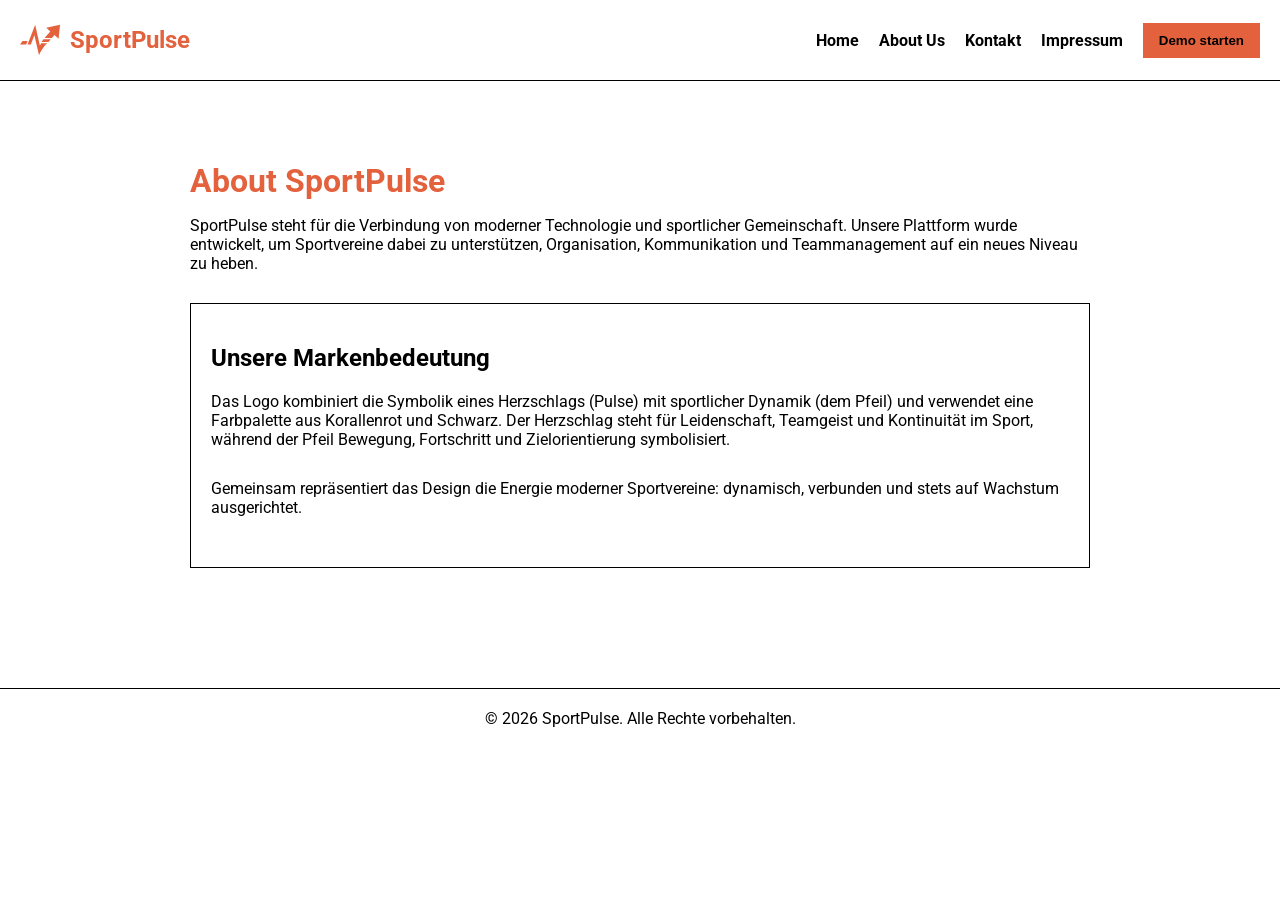
==== about.html @ f05191fe "Add index, contact , about and impressum pages" ====
<!doctype html>
<html lang="de">
	<head>
		<meta charset="UTF-8" />
		<meta name="viewport" content="width=device-width, initial-scale=1.0" />
		<title>About Us | SportPulse</title>
		<link rel="stylesheet" href="style.css" />
		<link rel="preconnect" href="https://fonts.googleapis.com" />
		<link rel="preconnect" href="https://fonts.gstatic.com" crossorigin />
		<link
			href="https://fonts.googleapis.com/css2?family=Roboto:ital,wght@0,100..900;1,100..900&display=swap"
			rel="stylesheet"
		/>
	</head>
	<body>
		<header>
			<div class="logo"><img src="logo.svg" alt="SportPulse" />SportPulse</div>
			<nav>
				<ul>
					<li><a href="index.html">Home</a></li>
					<li><a href="#">About Us</a></li>
					<li><a href="contact.html">Kontakt</a></li>
					<li><a href="impressum.html">Impressum</a></li>
					<li><button>Demo starten</button></li>
				</ul>
			</nav>
		</header>

		<main class="container">
			<h1>About SportPulse</h1>

			<p>
				SportPulse steht für die Verbindung von moderner Technologie und sportlicher
				Gemeinschaft. Unsere Plattform wurde entwickelt, um Sportvereine dabei zu
				unterstützen, Organisation, Kommunikation und Teammanagement auf ein neues Niveau zu
				heben.
			</p>

			<div class="brand-box">
				<h2>Unsere Markenbedeutung</h2>
				<p>
					Das Logo kombiniert die Symbolik eines Herzschlags (Pulse) mit sportlicher
					Dynamik (dem Pfeil) und verwendet eine Farbpalette aus Korallenrot und Schwarz.
					Der Herzschlag steht für Leidenschaft, Teamgeist und Kontinuität im Sport,
					während der Pfeil Bewegung, Fortschritt und Zielorientierung symbolisiert.
				</p>
				<p>
					Gemeinsam repräsentiert das Design die Energie moderner Sportvereine: dynamisch,
					verbunden und stets auf Wachstum ausgerichtet.
				</p>
			</div>
		</main>

		<footer>© 2026 SportPulse. Alle Rechte vorbehalten.</footer>
	</body>
</html>
---- style.css ----
:root {
	--primary: #e3613d;
	--black: #000000;
}

body {
	margin: 0;
	font-family: 'Roboto', Arial, sans-serif;
	color: var(--black);
	background: #ffffff;
}

header {
	display: flex;
	justify-content: space-between;
	align-items: center;
	padding: 20px;
	border-bottom: 1px solid var(--black);
}

.logo {
	display: flex;
	align-items: center;
	font-size: 24px;
	font-weight: bold;
	color: var(--primary);
}

.logo img {
	width: 40px;
	height: 40px;
	margin-right: 10px;
}

nav ul {
	display: flex;
	gap: 20px;
	list-style: none;
	margin: 0;
	padding: 0;
	align-items: center;
}

nav ul li a {
	text-decoration: none;
	color: var(--black);
	font-weight: bold;
}

nav ul li a:hover {
	text-decoration: underline;
}

button {
	background: var(--primary);
	color: #000000;
	border: none;
	padding: 10px 16px;
	cursor: pointer;
	font-weight: bold;
}

.container {
	max-width: 900px;
	margin: 0 auto;
	padding: 60px 20px;
}

h1 {
	color: var(--primary);
	margin-bottom: 10px;
}

p {
	margin-bottom: 30px;
}

form {
	display: grid;
	gap: 15px;
}

input,
textarea {
	padding: 12px;
	border: 1px solid var(--black);
	font-family: inherit;
	font-size: 16px;
}

textarea {
	min-height: 150px;
	resize: vertical;
}

.submit-btn {
	width: fit-content;
}

footer {
	text-align: center;
	padding: 20px;
	border-top: 1px solid var(--black);
	margin-top: 60px;
}

.brand-box {
	border: 1px solid var(--black);
	padding: 20px;
	margin-top: 30px;
}

/* Shared sections (from main site) */

.hero {
	text-align: center;
	padding: 80px 20px;
}

.hero {
	position: relative;
	text-align: center;
	padding: 120px 20px;
	overflow: hidden;
}

.hero::before {
	content: '';
	position: absolute;
	inset: 0;
	background: url('media/images/volleyball.jpg') center/cover no-repeat;
	opacity: 0.35;
	z-index: 0;
}

.hero-content {
	position: relative;
	z-index: 1;
	max-width: 800px;
	margin: 0 auto;
}

.hero h2 {
	font-size: 42px;
	margin-bottom: 20px;
}

.hero p {
	max-width: 700px;
	margin: 0 auto 20px;
	font-size: 18px;
}

.section {
	padding: 60px 20px;
}

.features {
	display: grid;
	grid-template-columns: repeat(auto-fit, minmax(220px, 1fr));
	gap: 16px;
}

.card {
	border: 1px solid var(--black);
	padding: 16px;
	display: flex;
	gap: 10px;
	align-items: center;
}

.check {
	color: var(--primary);
	font-weight: bold;
}

.pricing {
	background: #f5f5f5;
}

.pricing-grid {
	display: grid;
	grid-template-columns: repeat(auto-fit, minmax(220px, 1fr));
	gap: 16px;
}

.price-card {
	border: 1px solid var(--black);
	padding: 20px;
	text-align: center;
	background: #ffffff;
}

.price-title {
	color: var(--primary);
	font-weight: bold;
}

.price {
	font-size: 28px;
	margin: 10px 0;
	font-weight: bold;
}

.price-card video {
	width: 100%;
	height: auto;
}
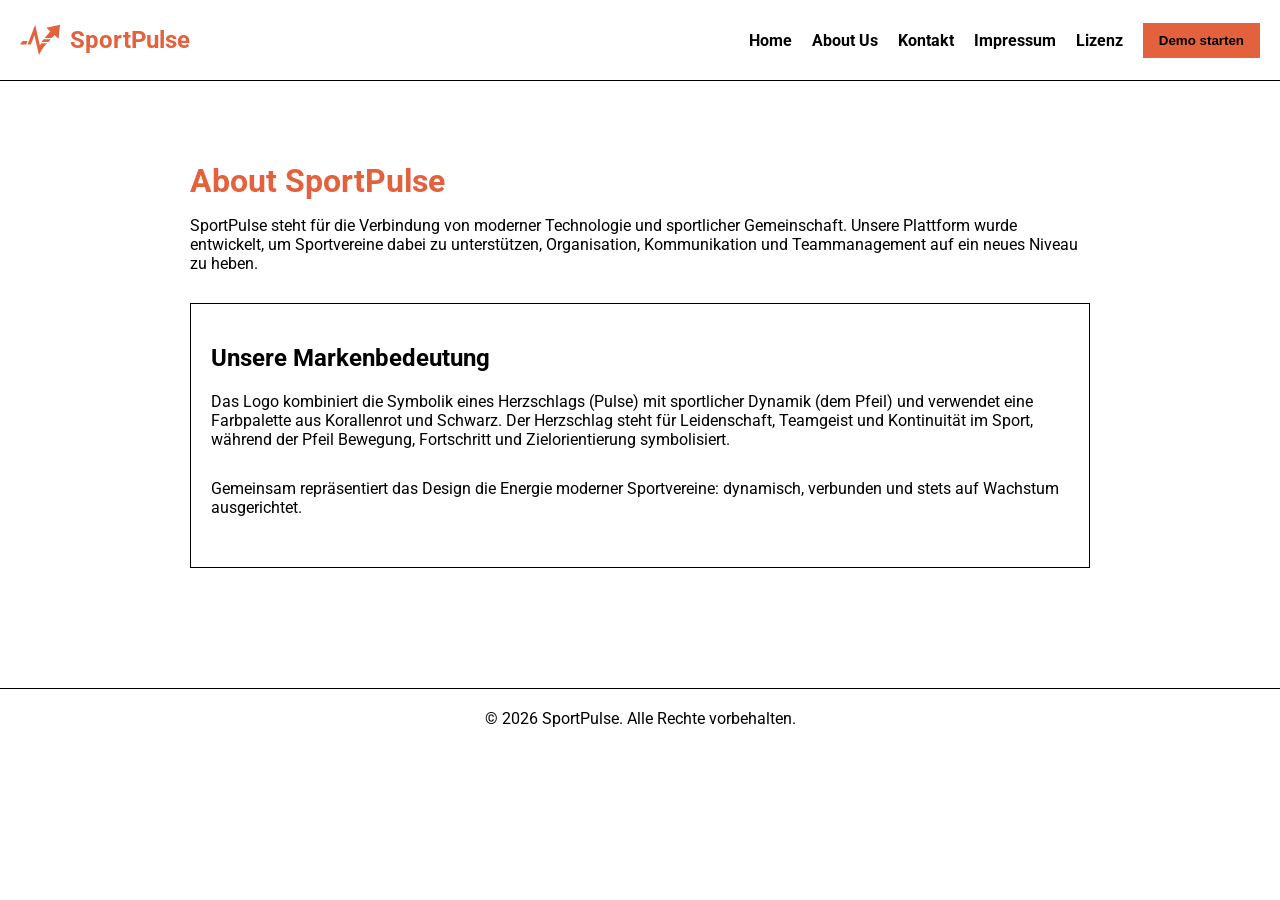
==== commit d85c8a5e: "Add license" ====
--- a/about.html
+++ b/about.html
@@ -14,13 +14,14 @@
 	</head>
 	<body>
 		<header>
-			<div class="logo"><img src="logo.svg" alt="SportPulse" />SportPulse</div>
+			<div class="logo"><img src="logo.svg" alt="Main Logo" />SportPulse</div>
 			<nav>
 				<ul>
 					<li><a href="index.html">Home</a></li>
 					<li><a href="#">About Us</a></li>
 					<li><a href="contact.html">Kontakt</a></li>
 					<li><a href="impressum.html">Impressum</a></li>
+					<li><a href="licence.html">Lizenz</a></li>
 					<li><button>Demo starten</button></li>
 				</ul>
 			</nav>
--- a/style.css
+++ b/style.css
@@ -172,6 +172,7 @@
 .check {
 	color: var(--primary);
 	font-weight: bold;
+	font-size: 30px;
 }
 
 .pricing {
@@ -206,3 +207,7 @@
 	width: 100%;
 	height: auto;
 }
+
+label {
+	display: none;
+}
